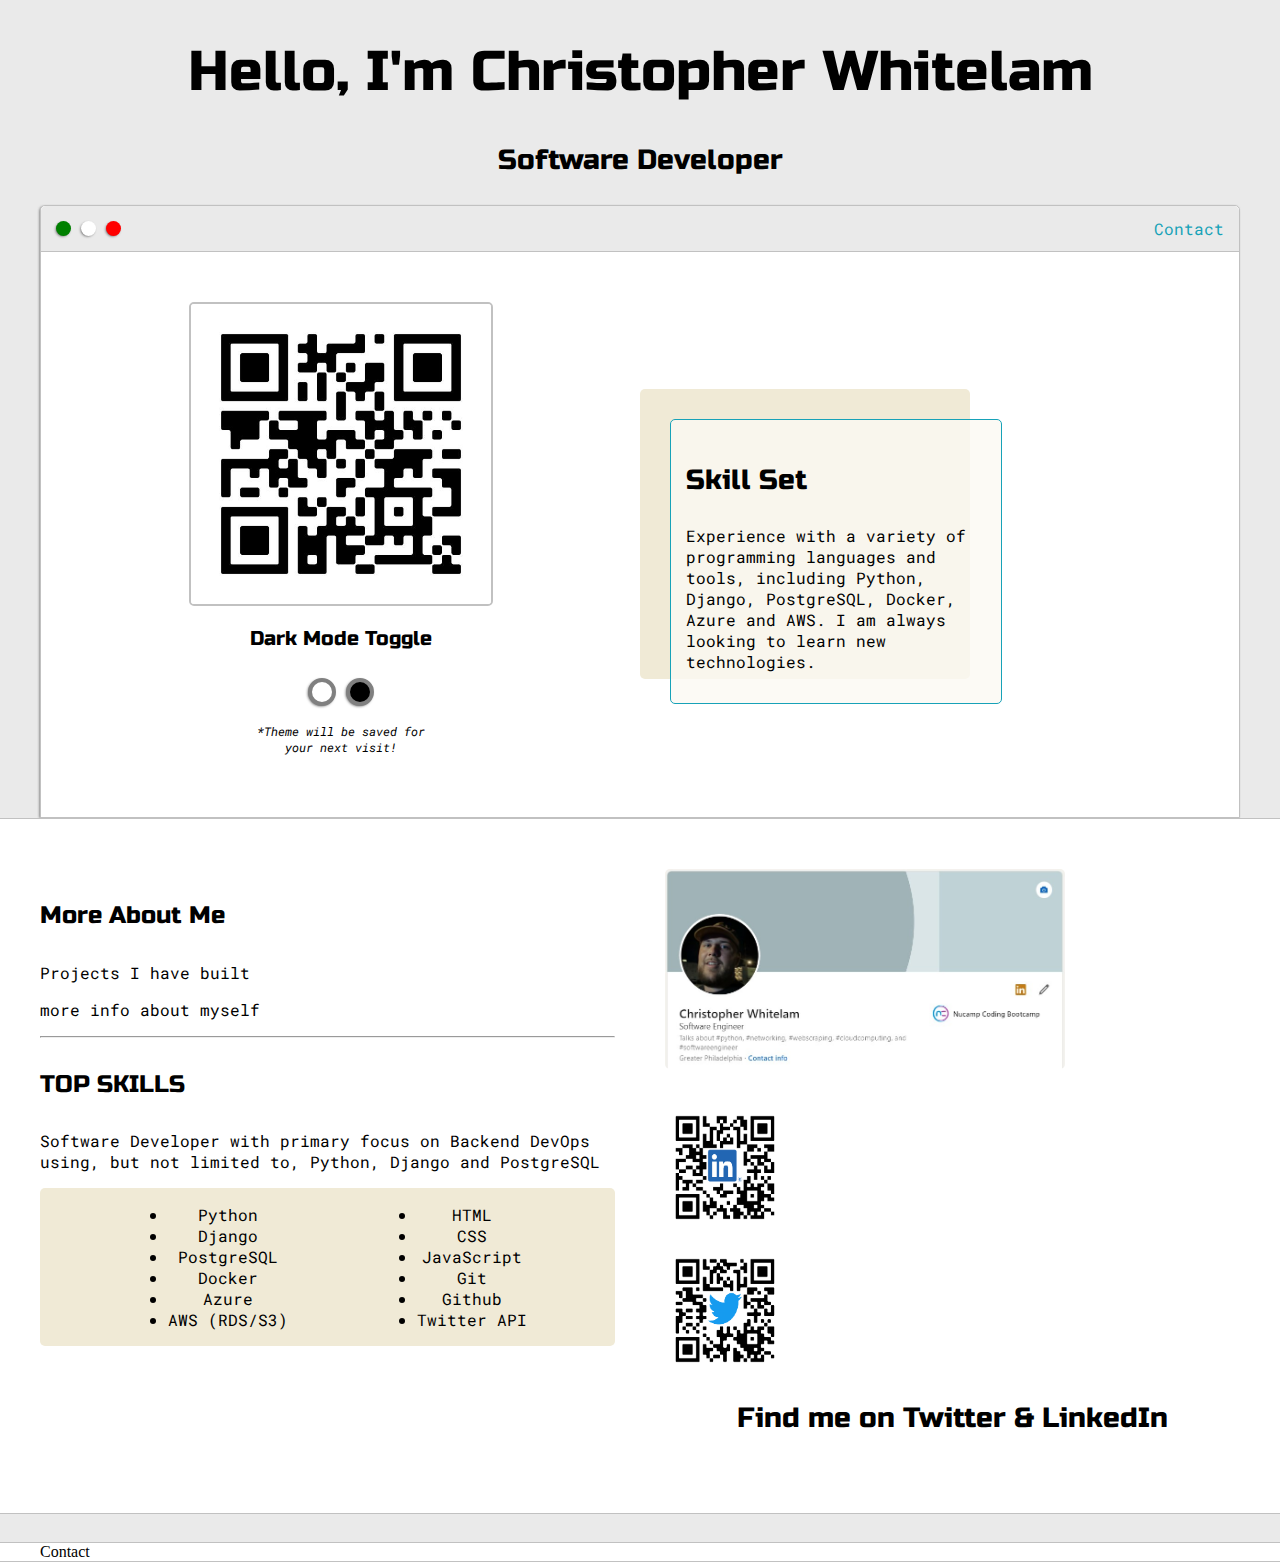
==== mywebsite/index.html @ 5a8c2cd0 "first commit" ====
<!DOCTYPE html>
<html lang="en">

<head>
    <meta charset="UTF-8">
    <meta http-equiv="X-UA-Compatible" content="IE=edge">
    <meta name="viewport" content="width=device-width, initial-scale=1.0">
    <link href="https://fonts.googleapis.com/css2?family=Russo+One&display=swap" rel="stylesheet">
    <link href="https://fonts.googleapis.com/css2?family=Roboto+Mono:wght@500&display=swap" rel="stylesheet">
    <link rel="stylesheet" href="default.css" type="text/css">
    <title>Christopher Whitelam</title>
</head>

<body>

    <section class="s1">
        <div class="main-container">
            <div class="greeting-wrapper">
                <h1>Hello, I'm Christopher Whitelam</h1>
                <h3>Software Developer</h3>
            </div>

            <div class="intro-wrapper">
                <div class="nav-wrapper">
                    <div class="dots-wrapper">
                        <div id="dot-1" class="browser-dot"></div>
                        <div id="dot-2" class="browser-dot"></div>
                        <div id="dot-3" class="browser-dot"></div>
                    </div>

                    <ul id="navigation">
                        <li><a href="#">Contact</a></li>
                    </ul>
                </div>

                <div class="left-column">
                    <img id="qr-code" src="images/qrcode.jpg">
                    <h5 style="text-align: center; line-height: 0;">Dark Mode Toggle</h5>

                    <div id="theme-options-wrapper">
                        <div id="light-mode" class="theme-dot"></div>
                        <div id="dark-mode" class="theme-dot"></div>
                    </div>

                    <p id="settings-note">*Theme will be saved for<br>your next visit!</p>
                </div>

                <div class="right-column">
                    <div id="preview-shadow">
                        <div id="preview">
                            <div id="corner-tl" class="corner"></div>
                            <div id="corner-tr" class="corner"></div>
                            <h3>Skill Set</h3>
                            <p>Experience with a variety of programming languages and tools, including Python, Django, PostgreSQL, Docker, Azure and AWS. I am always looking to learn new technologies.</a></p>
                            <div id="corner-br" class="corner"></div>
                            <div id="corner-bl" class="corner"></div>
                        </div>
                    </div>
                </div>
            </div>
        </div>
    </section>

    <section class="s2">
        <div class="main-container">
            <div class="about-wrapper">
                <div class="about-me">
                    <h4>More About Me</h4>

                    <p>Projects I have built</p>

                    <p>more info about myself</p>

                    <hr>

                    <h4>TOP SKILLS</h4>

                    <p>Software Developer with primary focus on Backend DevOps using, but not limited to, Python, Django and PostgreSQL</p>

                    <div id="skills">
                        <ul>
                            <li>Python</li>
                            <li>Django</li>
                            <li>PostgreSQL</li>
                            <li>Docker</li>
                            <li>Azure</li>
                            <li>AWS (RDS/S3)</li>
                        </ul>

                        <ul>
                            <li>HTML</li>
                            <li>CSS</li>
                            <li>JavaScript</li>
                            <li>Git</li>
                            <li>Github</li>
                            <li>Twitter API</li>
                        </ul>
                    </div>
                </div>

                <div class="social-links">
                    <img id="social_img" src="images/linkedinsnippet.jpg" alt="">
                    <br>
                    <br>
                    <div class="column">
                        <img id="linkedin_img" src="images/linkedinqr.jpg" alt="">
                    </div>

                    <br>
                    <img id="twitter_img" src="images/twitter-qr.jpg" alt="">
                    <h3>Find me on Twitter & LinkedIn</h3>
                </div>
            </div>
        </div>
    </section>

    <section class="s1">
        <div class="main-container">
            <h3 style="text-align: center;"></h3>
            
            <div class="post-wrapper">
                <div class="post">

                </div>

            </div>
        </div>
    </section>

    <section class="s2">
        <div class="main-container">
            Contact
        </div>
    </section>



</body>

</html>
---- mywebsite/default.css ----
:root{
    --mainColor:#eaeaea;
    --secondaryColor:#fff;

    --borderColor:#c1c1c1;
    
    --mainText:black;
    --secondaryText:#4b5156;

    --themeDotBorder:#24292e;

    --previewBg:rgb(251, 249, 243, 0.8);
    --previewShadow: #f0ead6;

}

html, body{
    margin: 0;
    padding: 0;
}

h1, h2, h3, h4, h5, h6, strong{
    color: var(--mainText);
    font-family: 'Russo One', sans-serif;
    font-weight: 500;
}

p , li, span, label, input, textarea{
    color: var(--mainText);
    font-family: 'Roboto Mono', monospace;
}

a{
    text-decoration: none; 
    color:#17a2b8
}

h1 { font-size: 56px;}
h2 { font-size: 36px;}
h3 { font-size: 28px;}
h4 { font-size: 24px;}
h5 { font-size: 20px;}
h6 { font-size: 16px;}

.s1{
    background-color: var(--mainColor);
    border-bottom: 1px solid var(--borderColor);
    overflow: auto;
}

.s2{
    background-color: var(--secondaryColor);
    border-bottom: 1px solid var(--borderColor);
    overflow: auto;
}

.main-container{
    width: 1200px;
    margin: 0 auto;

}

.greeting-wrapper{
    display: auto;
    text-align: center;
    align-content: center;
    min-height: 1 0em;
}

.intro-wrapper{
    background-color: var(--secondaryColor);
    border:  1px solid var(--borderColor);
    border-radius: 5px 5px 0 0;

    -webkit-box-shadow: -1px 1px 3px -1px rgba(0,0,0,0.75);
	-moz-box-shadow: -1px 1px 3px -1px rgba(0,0,0,0.75);
	box-shadow: -1px 1px 3px -1px rgba(0,0,0,0.75);

    display: grid;
    grid-template-columns: 1fr 1fr;
    grid-template-areas: 
        'nav-wrapper nav-wrapper'
        'left-column right-column';
}

.nav-wrapper{
    grid-area: nav-wrapper;
    border-bottom: 1px solid var(--borderColor);
    display: flex;
    justify-content: space-between;
    align-items: center;
    background-color: var(--mainColor);
    border-radius: 5px 5px 0 0;
}

#navigation{
    margin: 0;
    padding: 10px;
}

#navigation li{
    display: inline-block;
    margin-right: 5px;
    margin-left: 5px;

}

.dots-wrapper{
    display: flex;
    padding: 10px;
}

#dot-1{
    background-color: green;
}

#dot-2{
    background-color: white;
}

#dot-3{
    background-color: red;
}

.browser-dot{
    background-color: black;
    height: 15px;
    width: 15px;
    border-radius: 50%;
    margin: 5px;

    -webkit-box-shadow: -1px 1px 3px -1px rgba(0,0,0,0.75);
	-moz-box-shadow: -1px 1px 3px -1px rgba(0,0,0,0.75);
	box-shadow: -1px 1px 3px -1px rgba(0,0,0,0.75);
}

.left-column{
    grid-area: left-column;
    padding-top: 50px;
    padding-bottom: 50px;
}

#qr-code{
    display: block;
    margin: auto;

    width: 300px;
    height: 300px;
    object-fit: cover;
    border: 2px solid var(--borderColor);
    border-radius: 5px 5px 5px 5px;
}

#theme-options-wrapper{
	display: flex;
	justify-content: center;
}

.theme-dot{
	height: 20px;
	width: 20px;
	background-color: black;
	border-radius: 50%;

	margin: 5px;
	border: 4px solid var(--themeDotBorder);

	-webkit-box-shadow: -1px 1px 3px -1px rgba(0,0,0,0.75);
	-moz-box-shadow: -1px 1px 3px -1px rgba(0,0,0,0.75);
	box-shadow: -1px 1px 3px -1px rgba(0,0,0,0.75);

	cursor: pointer;
}


.theme-dot:hover{
	border-width: 5px;
}

#light-mode{
    background-color: white;
    border-color: gray;
}

#dark-mode{
    background-color: black;
    border-color: gray;
}

#settings-note{
    font-size: 12px;
    font-style: italic;
    text-align: center;
}

.right-column{
    grid-area: right-column;
    display: grid;
    align-content: center;

    padding-top: 50px;
    padding-bottom: 50px;
}

#preview-shadow{
    background-color: var(--previewShadow);
    width: 300px;
    height: 260px;
    padding-left: 30px;
    padding-top: 30px;
    border-radius: 5px 5px 5px 5px;
}

#preview{
    width: 300px;
    height: auto;
    border: 1.5px solid #17a2b8;
    background-color: var(--previewBg);
    padding: 15px;
    position: relative;
    border-radius: 5px 5px 5px 5px;
}

.about-wrapper{
    display: grid;
    grid-template-columns: repeat(auto-fit, minmax(320px, 1fr));
    padding-bottom: 50px;
    padding-top: 50px;
    gap: 50px;
    border-radius: 5px 5px 5px 5px;
}

#skills{
    display: flex;
    align-content: center;
    text-align: center;
    justify-content: space-evenly;
    background-color: var(--previewShadow);
    border-radius: 5px 5px 5px 5px;
}

.social-links{
    display:"grid";
    align-content: center;
    text-align: center;

}

#social_img{
    display: flex;
    justify-content: center;
    width: 400px;
    height: 200px;
    margin-right: 10px;
    border-radius: 5px 5px 5px 5px;
}

#linkedin_img{
    display: flex;
    justify-content: center;
    width: 120px;
    height: 125px;
    margin-right: 10px;
    border-radius: 5px 5px 5px 5px;
}

#twitter_img{
    display: flex;
    justify-content: center;
    width: 120px;
    height: 125px;
    margin-right: 10px;
    border-radius: 5px 5px 5px 5px;
}

@media screen and (max-width: 1200px){
    .main-container{
        width: 95%;
    }
}

@media screen and (max-width: 800px){
    .intro-wrapper{
        grid-template-columns: 1fr;
        grid-template-areas: 
            'nav-wrapper'
            'left-column'
            'right-column'
    }

    .right-column{
        justify-content: center;
    }
}
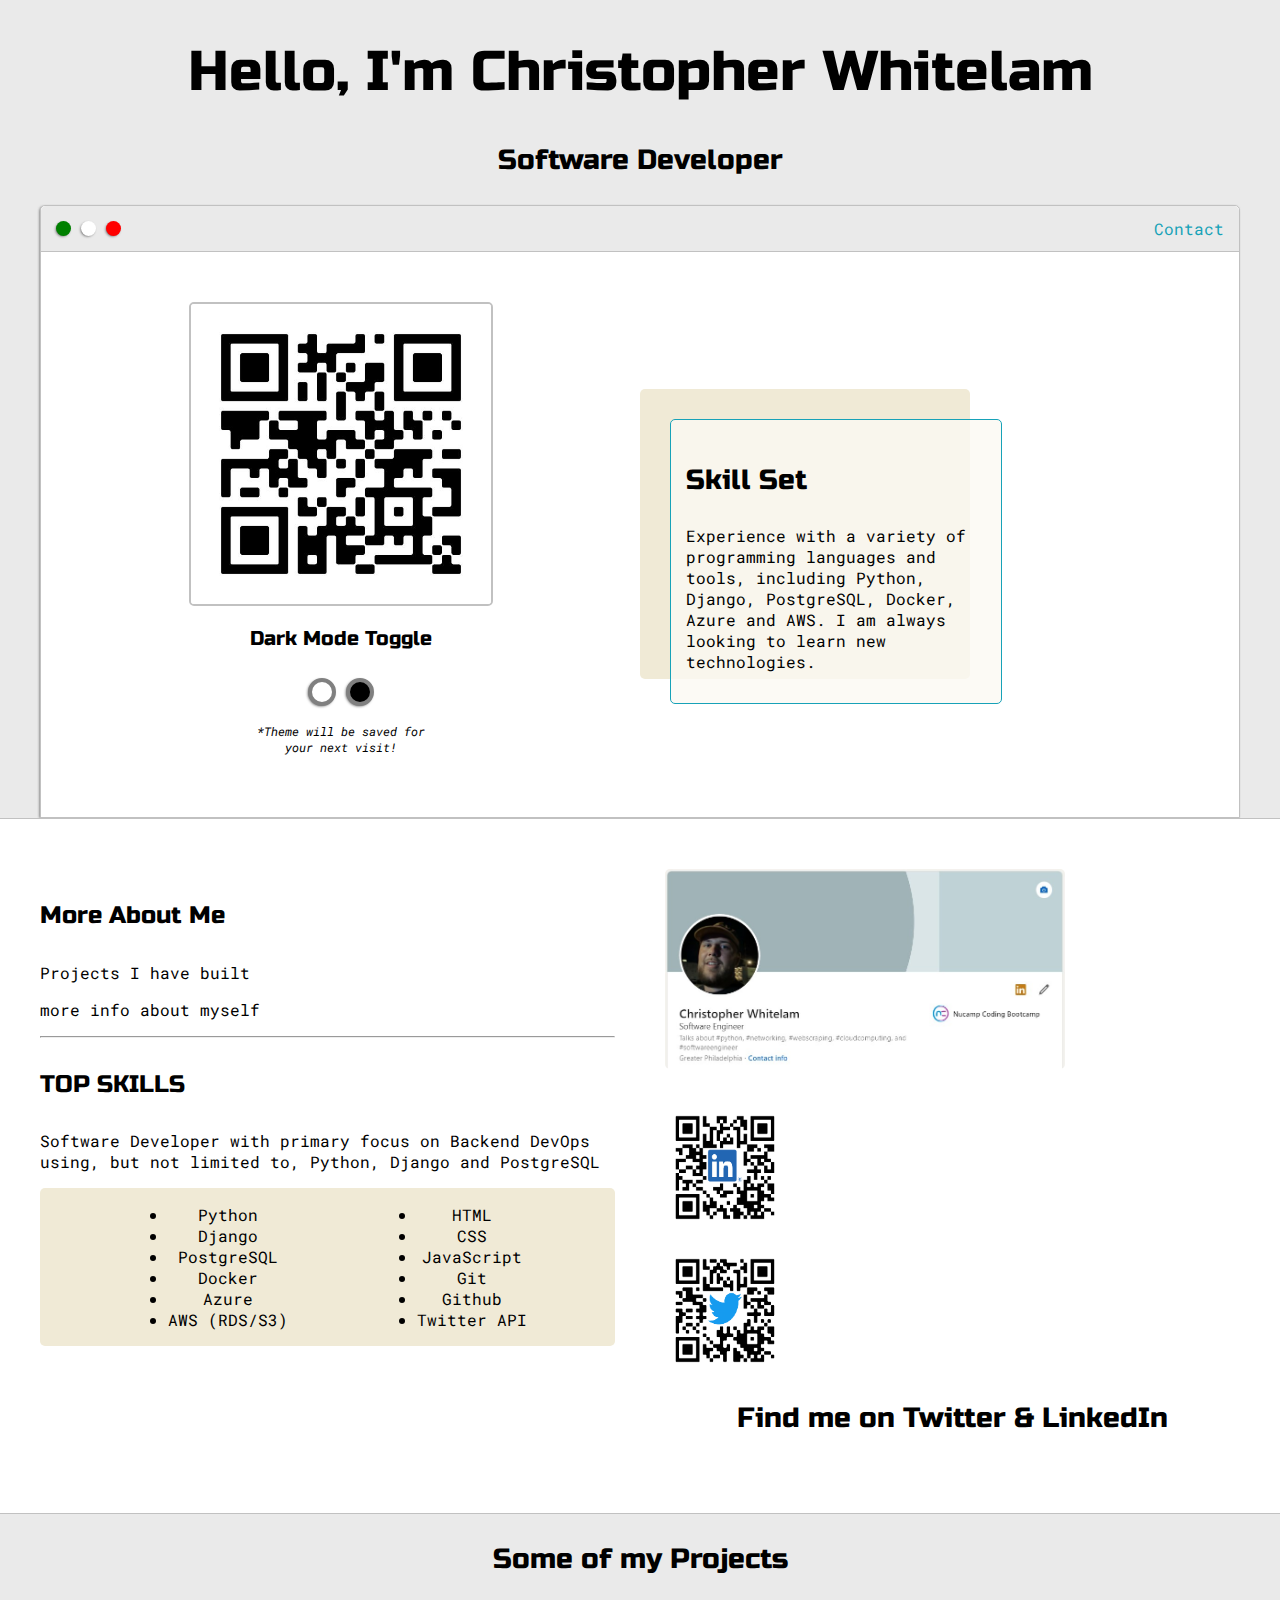
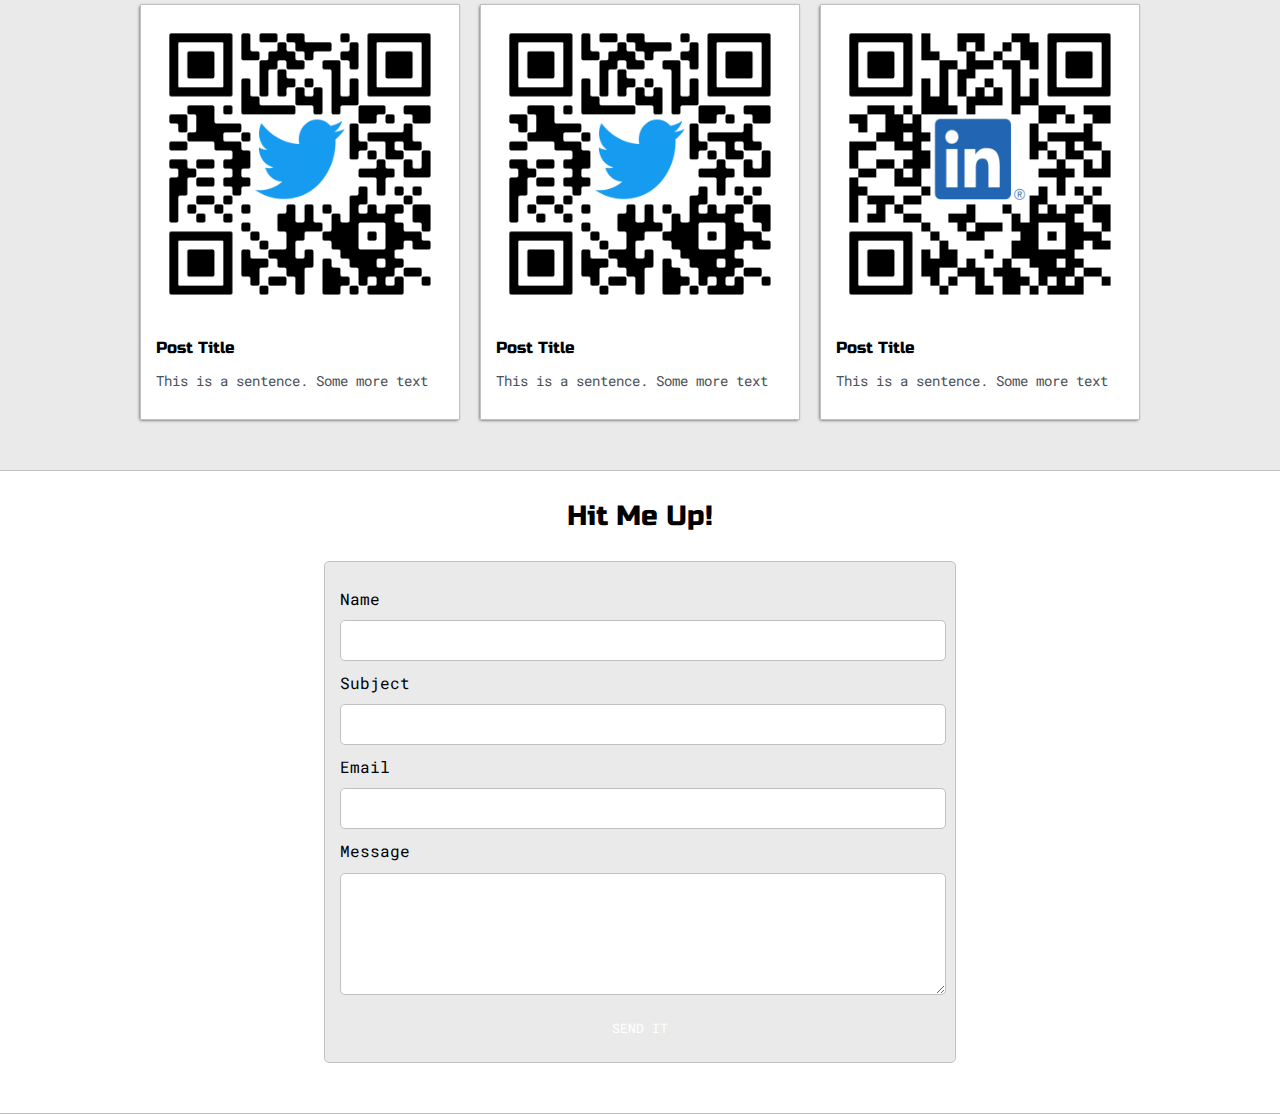
==== commit a98f0334: "added post.html" ====
--- a/mywebsite/index.html
+++ b/mywebsite/index.html
@@ -102,12 +102,14 @@
                     <img id="social_img" src="images/linkedinsnippet.jpg" alt="">
                     <br>
                     <br>
-                    <div class="column">
-                        <img id="linkedin_img" src="images/linkedinqr.jpg" alt="">
+                    <div class="social-qr">
+                        <img class="social-qr" src="images/linkedinqr.jpg" alt="">
+                    </div>
+                    <BR>
+                    <div class="social-qr">
+                        <img class="social-qr" src="images/twitter-qr.jpg" alt="">
                     </div>
 
-                    <br>
-                    <img id="twitter_img" src="images/twitter-qr.jpg" alt="">
                     <h3>Find me on Twitter & LinkedIn</h3>
                 </div>
             </div>
@@ -116,20 +118,60 @@
 
     <section class="s1">
         <div class="main-container">
-            <h3 style="text-align: center;"></h3>
+            <h3 style="text-align: center;">Some of my Projects</h3>
             
             <div class="post-wrapper">
+                
                 <div class="post">
-
+                    <img class="thumbnail" src="images/twitter-qr.jpg" alt="">
+                    <div class="post-preview">
+                        <h6 class="post-title">Post Title</h6>
+                        <p class="post-intro">This is a sentence. Some more text</p>
+                    </div>
                 </div>
 
+                <div class="post">
+                    <img class="thumbnail" src="images/twitter-qr.jpg" alt="">
+                    <div class="post-preview">
+                        <h6 class="post-title">Post Title</h6>
+                        <p class="post-intro">This is a sentence. Some more text</p>
+                    </div>
+                </div>
+
+                <div class="post">
+                    <img class="thumbnail" src="images/linkedinqr.jpg" alt="">
+                    <div class="post-preview">
+                        <h6 class="post-title">Post Title</h6>
+                        <p class="post-intro">This is a sentence. Some more text</p>
+                    </div>
+                </div>
+            
             </div>
         </div>
     </section>
 
     <section class="s2">
         <div class="main-container">
-            Contact
+            <h3 style="text-align: center;">Hit Me Up!</h3>
+
+            <form id="contact-form">
+                <a name="contact"></a>
+
+				<label>Name</label>
+				<input class="input-field" type="text" name="name">
+
+				<label>Subject</label>
+				<input class="input-field" type="text" name="subject">
+
+				<label>Email</label>
+				<input class="input-field" type="text" name="email">
+
+				<label>Message</label>
+				<textarea class="input-field" name="message"></textarea>
+
+                <input id="submit-btn" type="submit" value="SEND IT">
+            </form>
+
         </div>
     </section>
 
--- a/mywebsite/default.css
+++ b/mywebsite/default.css
@@ -11,6 +11,8 @@
 
     --previewBg:rgb(251, 249, 243, 0.8);
     --previewShadow: #f0ead6;
+
+    --btnColor: black;
 
 }
 
@@ -240,7 +242,7 @@
 }
 
 .social-links{
-    display:"grid";
+    display: block;
     align-content: center;
     text-align: center;
 
@@ -255,7 +257,92 @@
     border-radius: 5px 5px 5px 5px;
 }
 
-#linkedin_img{
+.post-wrapper{
+    display: grid;
+    grid-template-columns: repeat(auto-fit, 320px);
+    gap: 20px;
+    justify-content: center;
+    padding-bottom: 50px;
+}
+
+.post{
+    border: 1px solid var(--borderColor);
+    -webkit-box-shadow: -1px 1px 3px -1px rgba(0,0,0,0.75);
+	-moz-box-shadow: -1px 1px 3px -1px rgba(0,0,0,0.75);
+	box-shadow: -1px 1px 3px -1px rgba(0,0,0,0.75);
+}
+
+.thumbnail{
+    display: block;
+    width: 100%;
+    height: auto;
+}
+
+.post-preview{
+    background-color: white;
+    padding: 15px;
+}
+
+.post-title{
+    color: black;
+    margin: 0;
+}
+
+.post-intro{
+    color: #4b5156;
+    font-size: 14px;
+}
+
+#contact-form{
+	display: block;
+	max-width: 600px;
+	margin: 0 auto;
+	border: 1px solid var(--borderColor);
+	padding: 15px;
+	border-radius: 5px;
+	background-color: var(--mainColor);
+	margin-bottom: 50px;
+
+}
+
+#contact-form label{
+	line-height: 2.7em;
+}
+
+#contact-form textarea{
+	min-height: 100px;
+	font-size: 14px;
+}
+
+.input-field{
+	width: 100%;
+	padding-top: 10px;
+	padding-bottom:10px; 
+	background-color: var(--secondaryColor);
+	border-radius: 5px;
+	border:1px solid var(--borderColor);
+	font-size: 14px;
+}
+
+#submit-btn{
+	margin-top: 10px;
+	width: 100%;
+	padding-top: 10px;
+	padding-bottom:10px; 
+	color: #fff;
+	background-color: var(--buttonColor);
+	border:none;
+}
+
+.social-qr{
+    display: table;
+    width: 120px;
+    height: 125px;
+    margin-right: 10px;
+    border-radius: 5px 5px 5px 5px;
+}
+
+.linkedin_img{
     display: flex;
     justify-content: center;
     width: 120px;
@@ -264,7 +351,7 @@
     border-radius: 5px 5px 5px 5px;
 }
 
-#twitter_img{
+.twitter_img{
     display: flex;
     justify-content: center;
     width: 120px;
